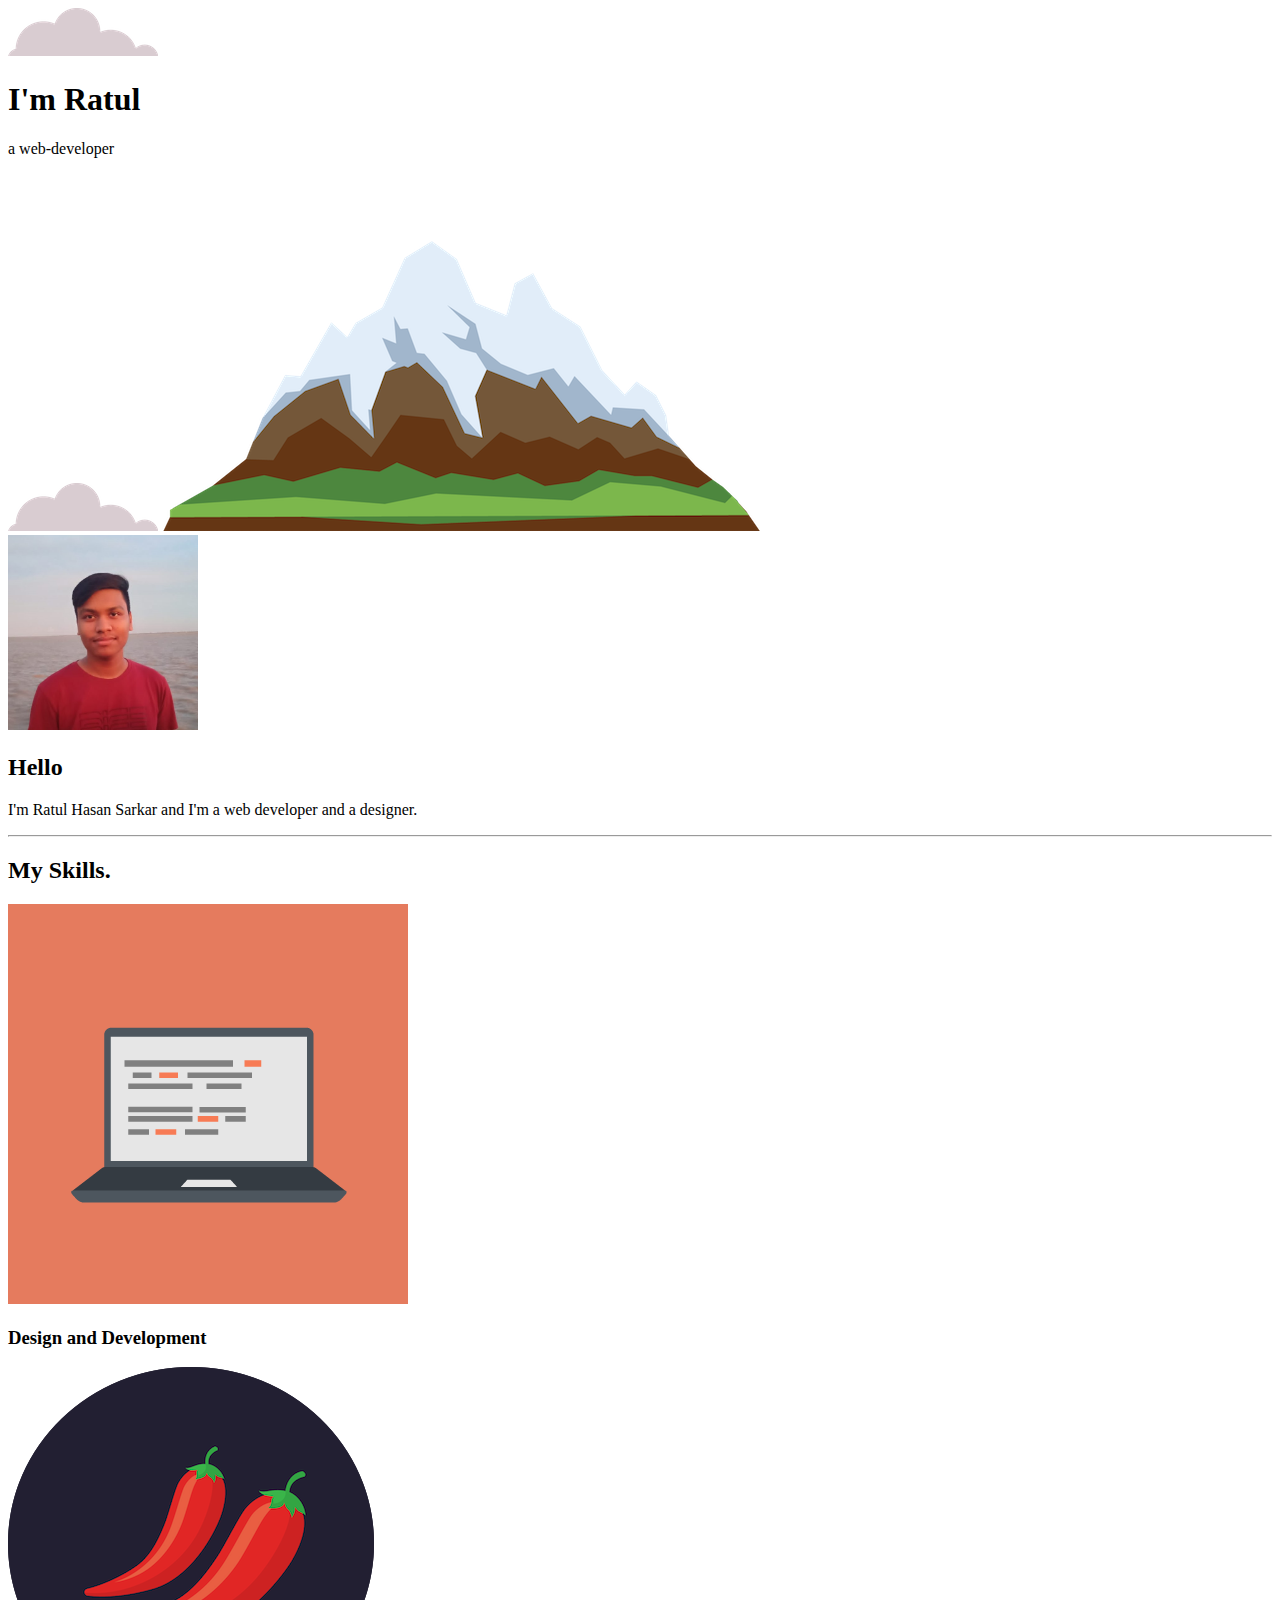
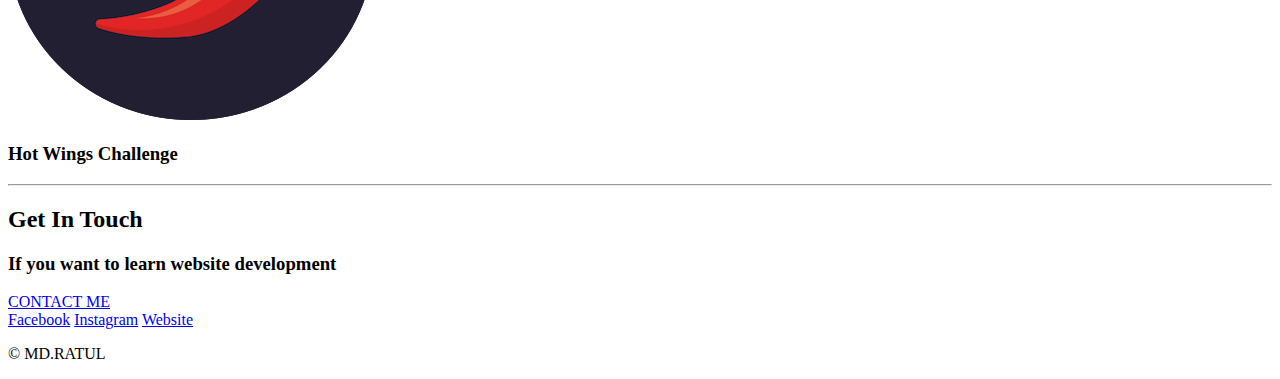
==== index.html @ b2516e1d "Update index.html" ====
<!DOCTYPE html>
<html lang="en" dir="ltr">

<head>
  <meta charset="utf-8">
  <title>Ratul Hasan-a web designer</title>
  <link rel="stylesheet" href="css/styles1.css">
  <link rel="icon" href="favicon.ico">
  <link rel="preconnect" href="https://fonts.googleapis.com">
  <link rel="preconnect" href="https://fonts.gstatic.com" crossorigin>
  <link href="https://fonts.googleapis.com/css2?family=Allura&family=Montserrat:wght@900&display=swap" rel="stylesheet">
</head>

<body>
  <div class="top-container">
    <img class="top-cloud" src="cloud.png" alt="cloud-img">
    <h1>I'm Ratul</h1>
    <p>a web-developer</p>
    <img class="bottom-cloud" src="cloud.png" alt="cloud-img">
    <img class="mountain-img"src="mountain.png" alt="mountain-img">
  </div>
  <div class="middle-container">
    <div class="profile">
      <img src="IMG-20220713-WA0007.jpg" alt=""width="15%">
      <h2>Hello</h2>
      <p>I'm Ratul Hasan Sarkar and I'm a web developer and a designer.</p>
    </div>
    <hr>
    <div class="skills">
      <h2>My Skills.</h2>
      <div class="skill-row">
        <img class="" src="computer.png" alt="">
        <h3>Design and Development</h3>
      </div>
      <div class="skill-row">
        <img class="" src="chillies.png" alt="">
        <h3>Hot Wings Challenge</h3>
      </div>
    </div>
    <hr>
    <div class="contact-me">
      <h2>Get In Touch</h2>
      <h3>If you want to learn website development</h3>
      <a class="btn" href="mailto:ratulhasansarkar@gmail.com">CONTACT ME</a>
    </div>
  </div>


  <div class="bottom-container">
    <a class="footer-link" href="https://www.facebook.com/DarkPhoenix10">Facebook</a>
    <a class="footer-link" href="https://www.instagram.com/ratulhasansarkar/">Instagram</a>
    <a class="footer-link" href="https://ratul2031.github.io/CV/">Website</a>
    <p>© MD.RATUL</p>
  </div>

</body>

</html>
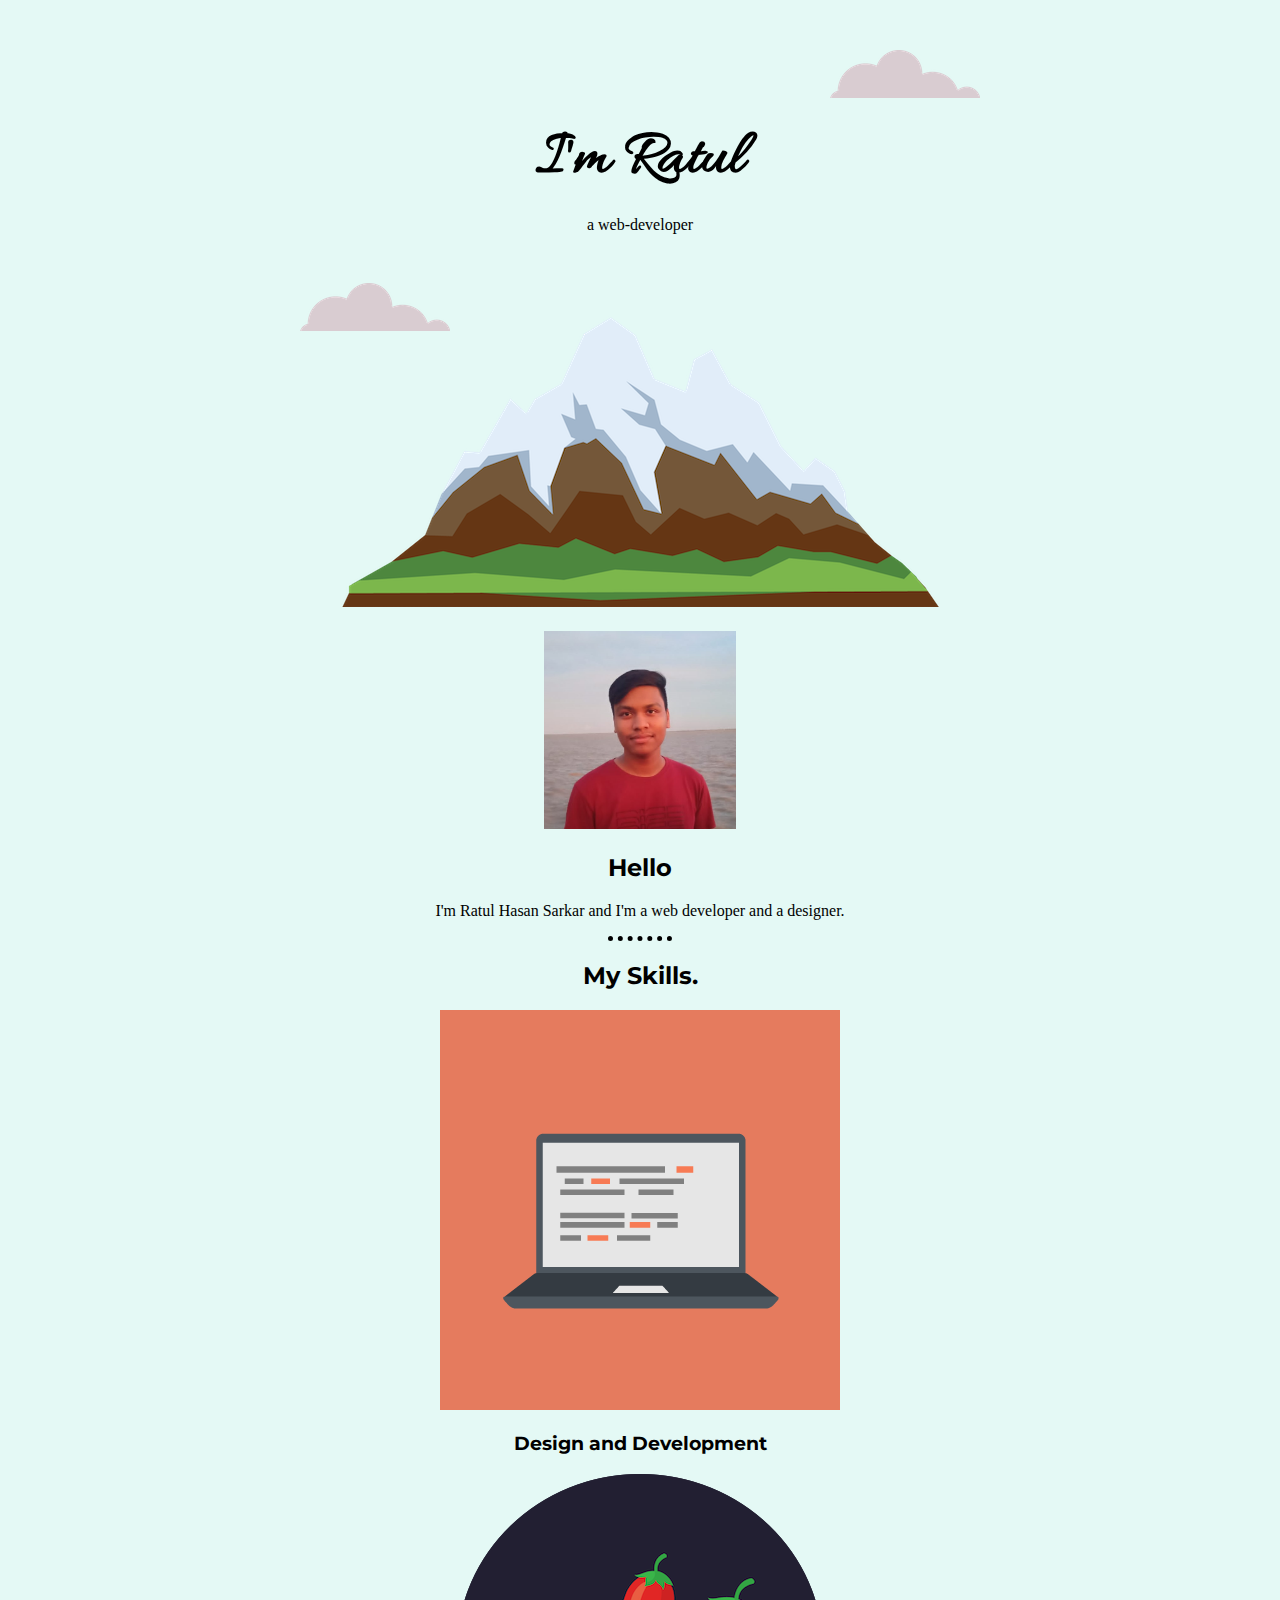
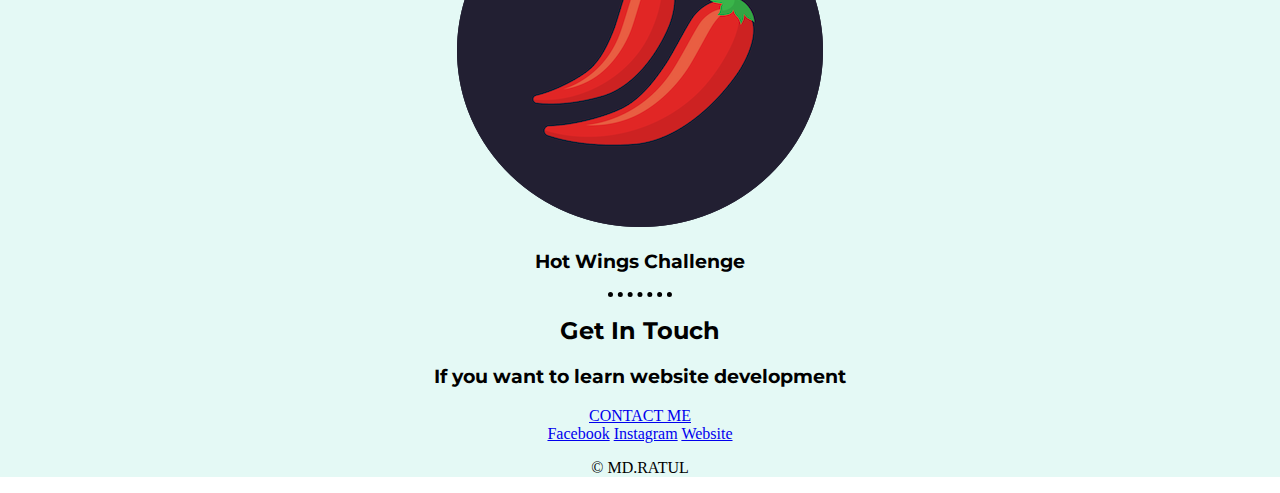
==== commit 6c5841d1: "Update index.html" ====
--- a/index.html
+++ b/index.html
@@ -4,7 +4,7 @@
 <head>
   <meta charset="utf-8">
   <title>Ratul Hasan-a web designer</title>
-  <link rel="stylesheet" href="css/styles1.css">
+  <link rel="stylesheet" href="styles1.css">
   <link rel="icon" href="favicon.ico">
   <link rel="preconnect" href="https://fonts.googleapis.com">
   <link rel="preconnect" href="https://fonts.gstatic.com" crossorigin>
--- a/styles1.css
+++ b/styles1.css
@@ -0,0 +1,45 @@
+body{
+  margin: 0;
+  text-align: center;
+}
+h1{
+  width: 10%;
+  margin: 0 auto;
+  font-family: 'Allura', cursive;
+  font-size: 4rem;
+  display: inline-block;
+  width: 50%;
+}
+h2,h3{
+  font-family: 'Montserrat', sans-serif;
+}
+div{
+  background-color: #E4F9F5;
+}
+.bottom-cloud{
+  position: absolute;
+  left: 300px;
+  bottom: 300px;
+}
+.top-cloud{
+  position: absolute;
+  right: 300px;
+  top: 50px;
+}
+.top-container{
+  position: relative;
+  padding-top: 120px;
+}
+.mountain-img{
+  padding-bottom: 20px;
+}
+p{
+  font-weight: normal;
+}
+hr{
+  width: 5%;
+  border-style: none;
+  border-top-style: dotted;
+  border-color: black;
+  border-width: 5px;
+}
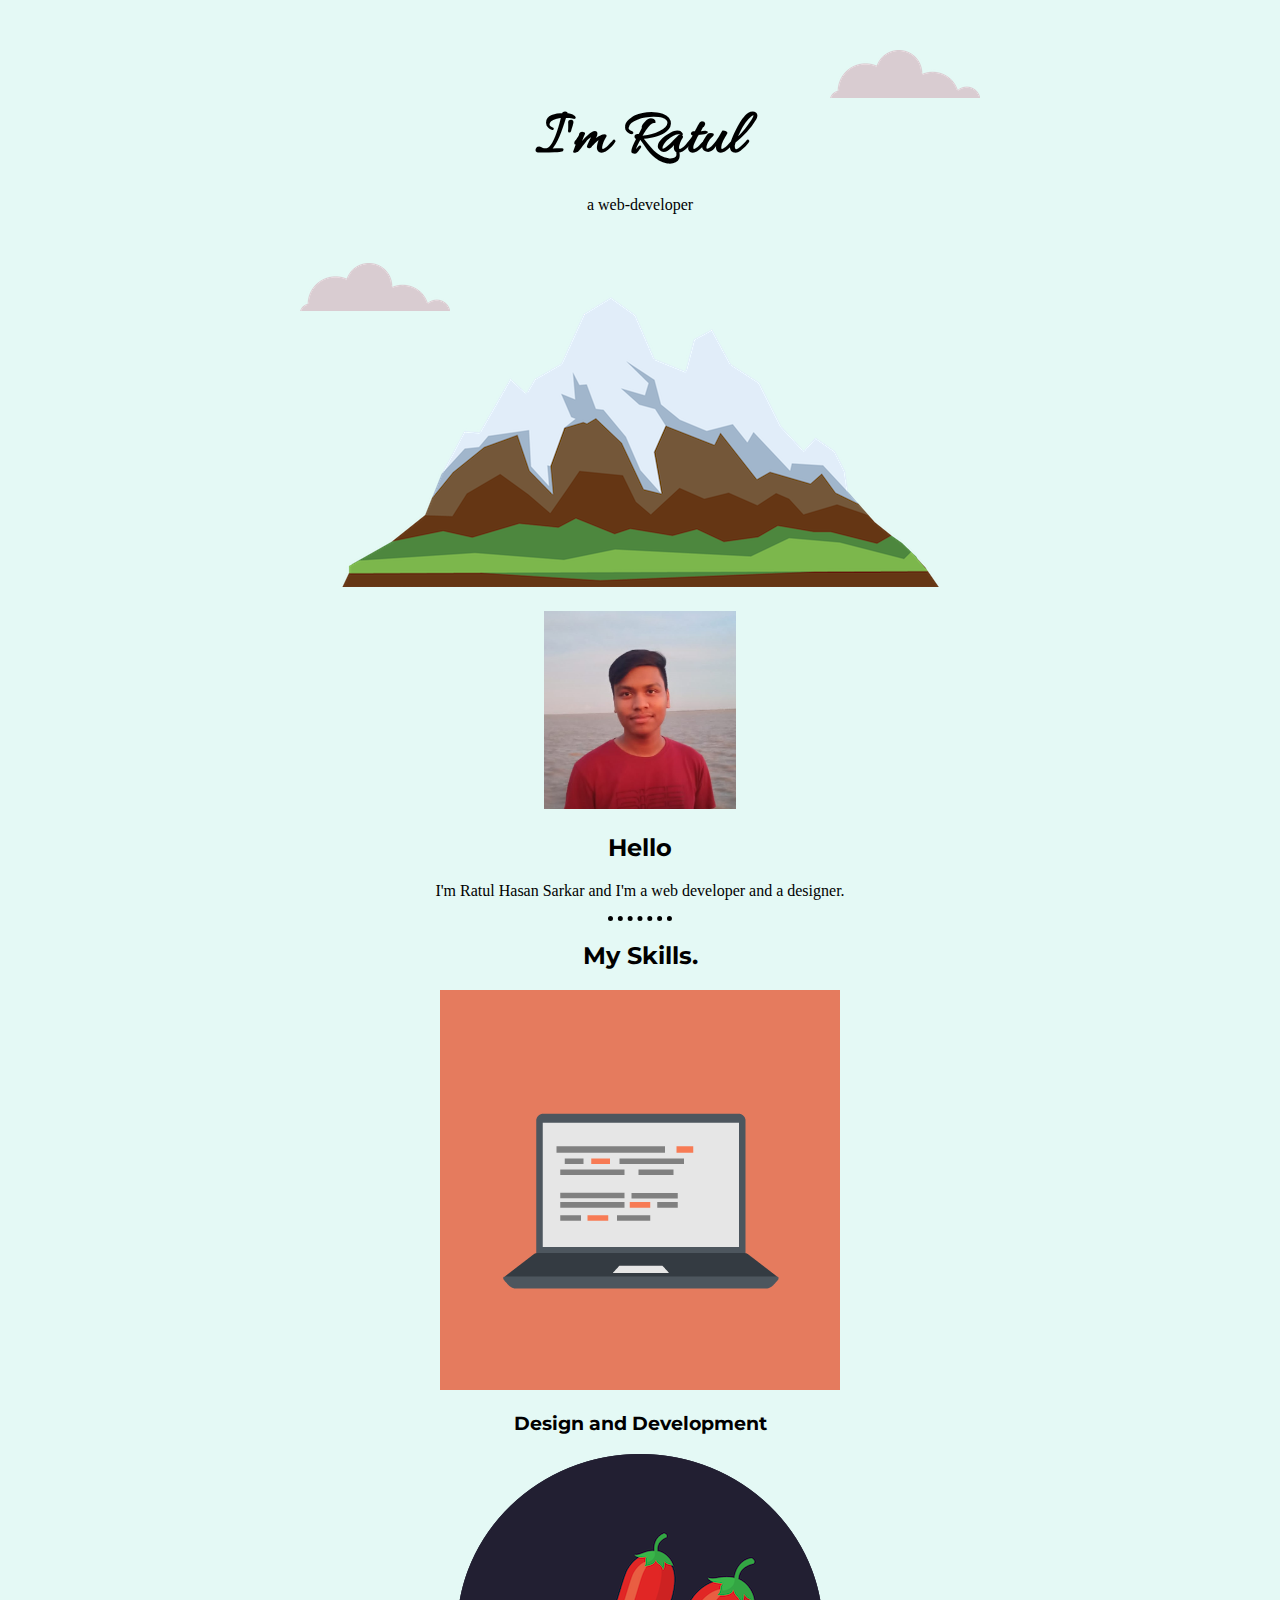
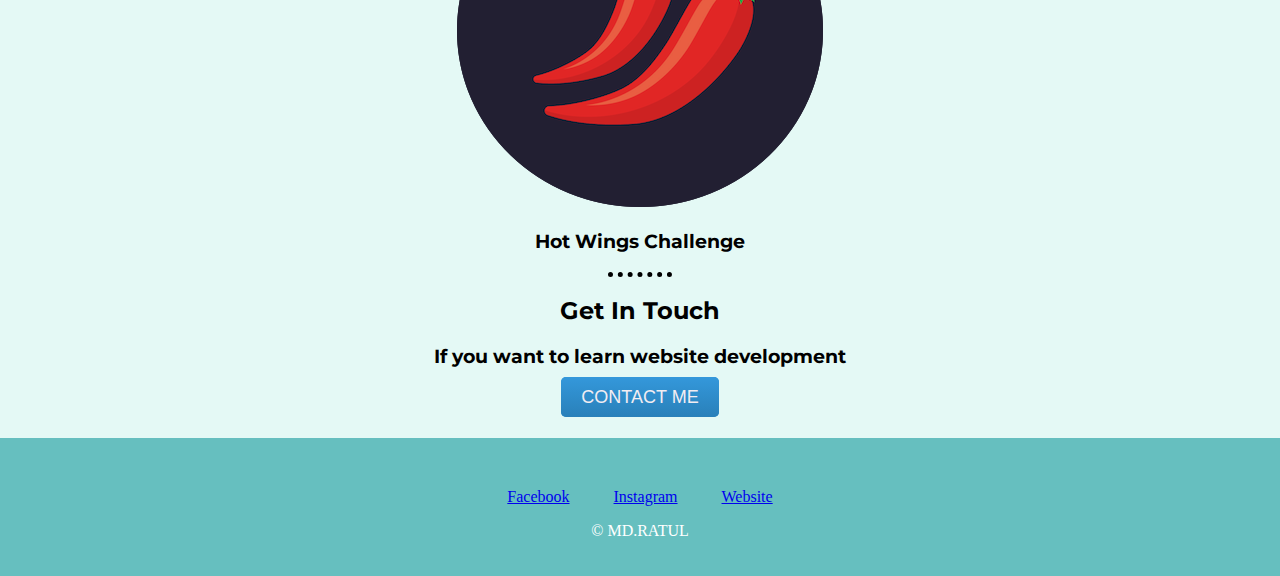
==== commit ab936c8d: "Update index.html" ====
--- a/index.html
+++ b/index.html
@@ -50,7 +50,7 @@
     <a class="footer-link" href="https://www.facebook.com/DarkPhoenix10">Facebook</a>
     <a class="footer-link" href="https://www.instagram.com/ratulhasansarkar/">Instagram</a>
     <a class="footer-link" href="https://ratul2031.github.io/CV/">Website</a>
-    <p>© MD.RATUL</p>
+    <p class="copyright">© MD.RATUL</p>
   </div>
 
 </body>
--- a/styles1.css
+++ b/styles1.css
@@ -28,7 +28,7 @@
 }
 .top-container{
   position: relative;
-  padding-top: 120px;
+  padding-top: 100px;
 }
 .mountain-img{
   padding-bottom: 20px;
@@ -43,3 +43,45 @@
   border-color: black;
   border-width: 5px;
 }
+.btn {
+  background: #3498db;
+  background-image: -webkit-linear-gradient(top, #3498db, #2980b9);
+  background-image: -moz-linear-gradient(top, #3498db, #2980b9);
+  background-image: -ms-linear-gradient(top, #3498db, #2980b9);
+  background-image: -o-linear-gradient(top, #3498db, #2980b9);
+  background-image: linear-gradient(to bottom, #3498db, #2980b9);
+  -webkit-border-radius: 5;
+  -moz-border-radius: 5;
+  border-radius: 5px;
+  font-family: Arial;
+  color: #f2edf2;
+  font-size: 18px;
+  padding: 10px 20px 10px 20px;
+  text-decoration: none;
+}
+
+.btn:hover {
+  background: #053857;
+  background-image: -webkit-linear-gradient(top, #053857, #11f0f0);
+  background-image: -moz-linear-gradient(top, #053857, #11f0f0);
+  background-image: -ms-linear-gradient(top, #053857, #11f0f0);
+  background-image: -o-linear-gradient(top, #053857, #11f0f0);
+  background-image: linear-gradient(to bottom, #053857, #11f0f0);
+  text-decoration: none;
+}
+.bottom-container{
+  padding:50px 0 20px;
+  background-color: #66BFBF;
+}
+.footer-link{
+  margin: 10px 20px
+}
+.footer-link:hover{
+  color: white;
+}
+.copyright{
+  color: white;
+}
+.middle-container{
+  padding-bottom: 30px;
+}
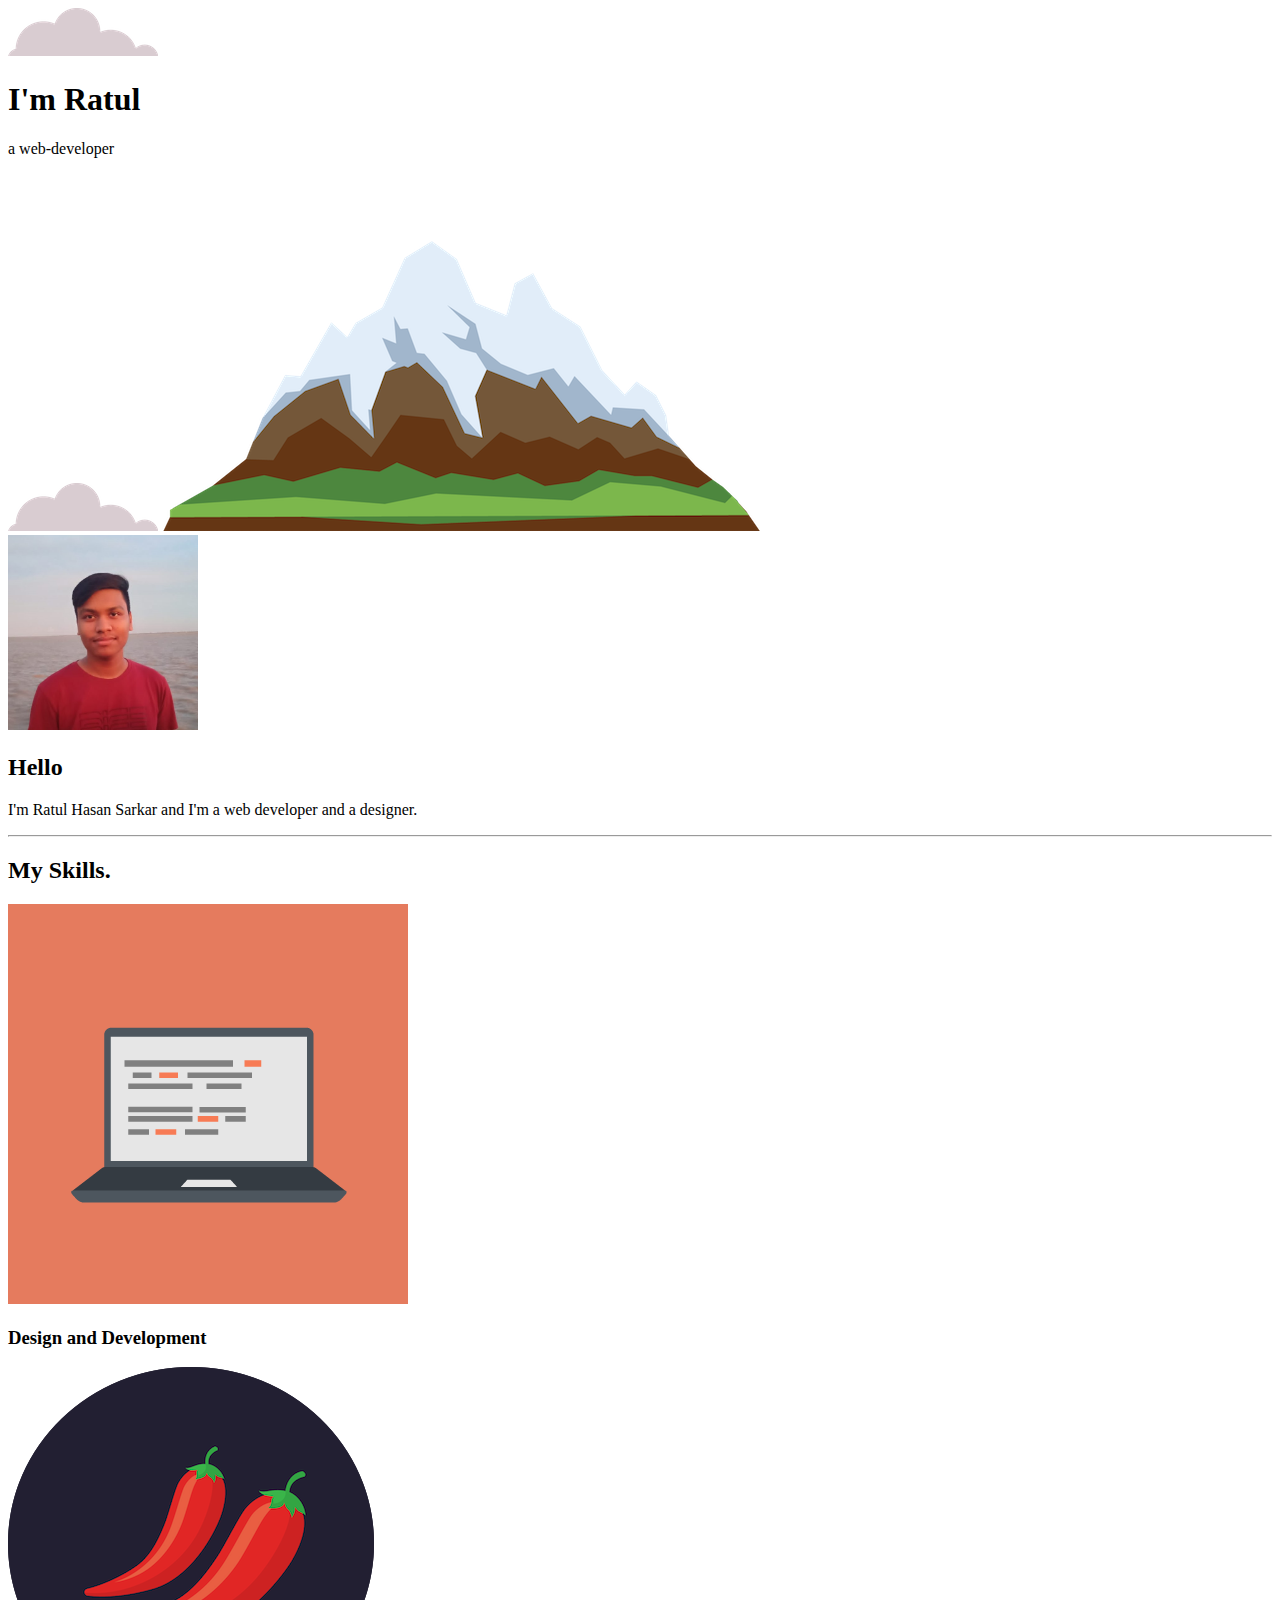
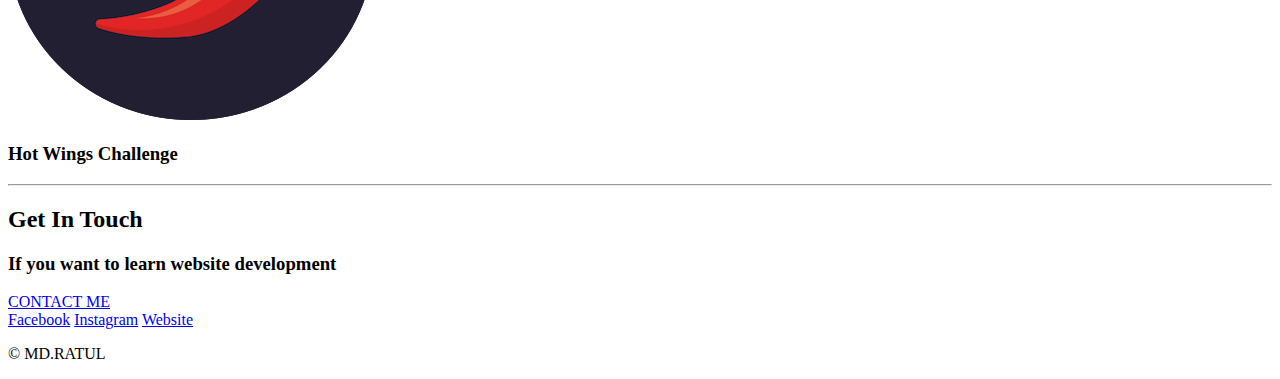
==== commit d3dc8bf6: "Update and rename css-my site.html to index.html" ====
--- a/index.html
+++ b/index.html
@@ -4,7 +4,7 @@
 <head>
   <meta charset="utf-8">
   <title>Ratul Hasan-a web designer</title>
-  <link rel="stylesheet" href="styles1.css">
+  <link rel="stylesheet" href="css/styles1.css">
   <link rel="icon" href="favicon.ico">
   <link rel="preconnect" href="https://fonts.googleapis.com">
   <link rel="preconnect" href="https://fonts.gstatic.com" crossorigin>
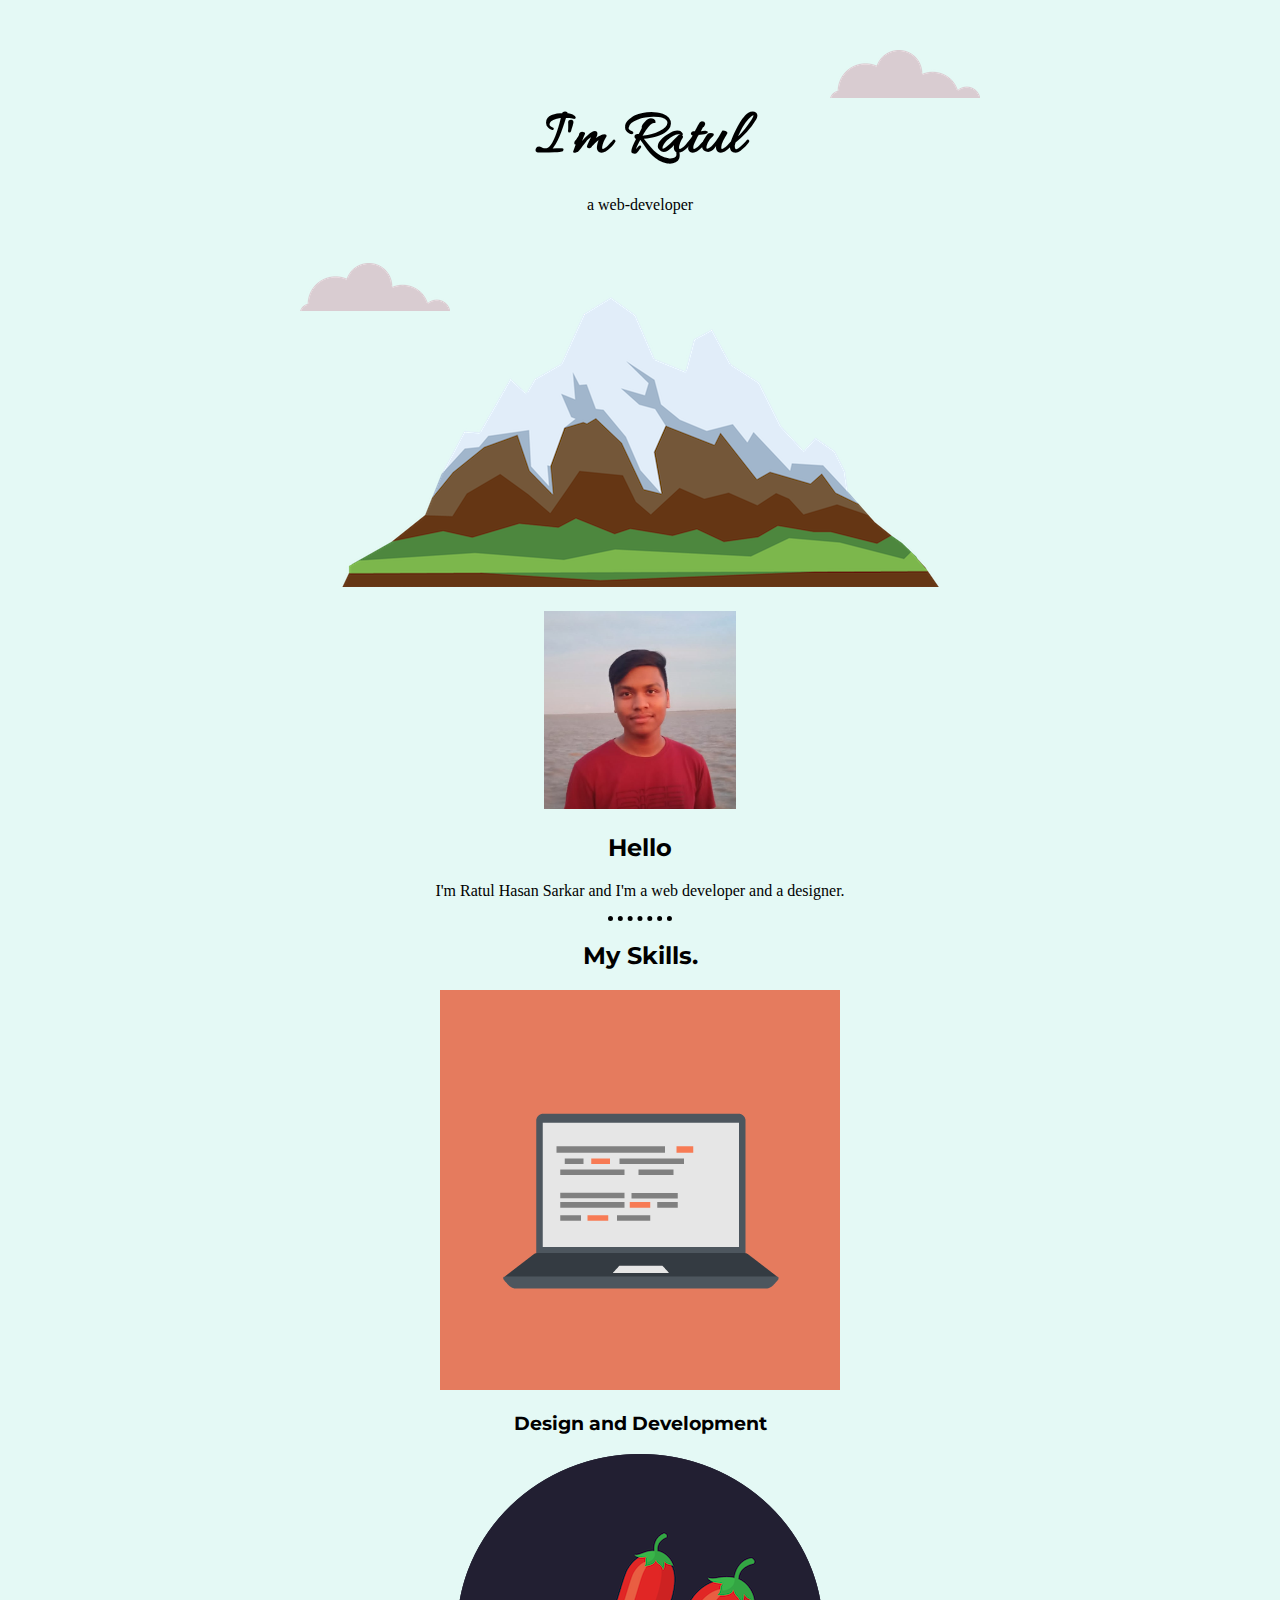
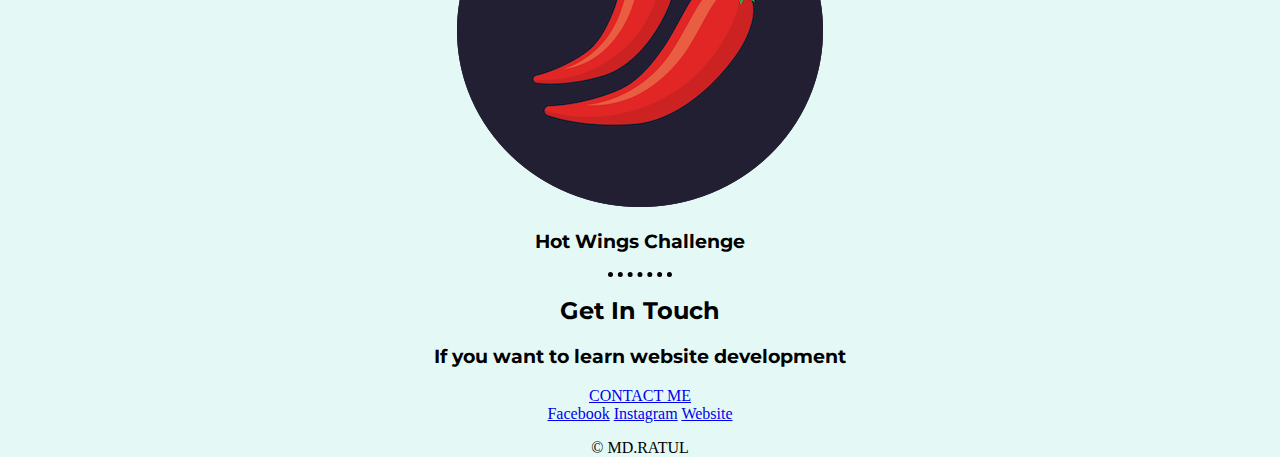
==== commit 25414adb: "Update index.html" ====
--- a/index.html
+++ b/index.html
@@ -4,7 +4,7 @@
 <head>
   <meta charset="utf-8">
   <title>Ratul Hasan-a web designer</title>
-  <link rel="stylesheet" href="css/styles1.css">
+  <link rel="stylesheet" href="styles1.css">
   <link rel="icon" href="favicon.ico">
   <link rel="preconnect" href="https://fonts.googleapis.com">
   <link rel="preconnect" href="https://fonts.gstatic.com" crossorigin>
--- a/styles1.css
+++ b/styles1.css
@@ -0,0 +1,87 @@
+body{
+  margin: 0;
+  text-align: center;
+}
+h1{
+  width: 10%;
+  margin: 0 auto;
+  font-family: 'Allura', cursive;
+  font-size: 4rem;
+  display: inline-block;
+  width: 50%;
+}
+h2,h3{
+  font-family: 'Montserrat', sans-serif;
+}
+div{
+  background-color: #E4F9F5;
+}
+.bottom-cloud{
+  position: absolute;
+  left: 300px;
+  bottom: 300px;
+}
+.top-cloud{
+  position: absolute;
+  right: 300px;
+  top: 50px;
+}
+.top-container{
+  position: relative;
+  padding-top: 100px;
+}
+.mountain-img{
+  padding-bottom: 20px;
+}
+p{
+  font-weight: normal;
+}
+hr{
+  width: 5%;
+  border-style: none;
+  border-top-style: dotted;
+  border-color: black;
+  border-width: 5px;
+}
+btn {
+  background: #3498db;
+  background-image: -webkit-linear-gradient(top, #3498db, #2980b9);
+  background-image: -moz-linear-gradient(top, #3498db, #2980b9);
+  background-image: -ms-linear-gradient(top, #3498db, #2980b9);
+  background-image: -o-linear-gradient(top, #3498db, #2980b9);
+  background-image: linear-gradient(to bottom, #3498db, #2980b9);
+  -webkit-border-radius: 5;
+  -moz-border-radius: 5;
+  border-radius: 5px;
+  font-family: Arial;
+  color: #f2edf2;
+  font-size: 18px;
+  padding: 10px 20px 10px 20px;
+  text-decoration: none;
+}
+
+btn:hover {
+  background: #053857;
+  background-image: -webkit-linear-gradient(top, #053857, #11f0f0);
+  background-image: -moz-linear-gradient(top, #053857, #11f0f0);
+  background-image: -ms-linear-gradient(top, #053857, #11f0f0);
+  background-image: -o-linear-gradient(top, #053857, #11f0f0);
+  background-image: linear-gradient(to bottom, #053857, #11f0f0);
+  text-decoration: none;
+}
+bottom-container{
+  padding:50px 0 20px;
+  background-color: #66BFBF;
+}
+footer-link{
+  margin: 10px 20px
+}
+footer-link:hover{
+  color: white;
+}
+copyright{
+  color: white;
+}
+middle-container{
+  padding-bottom: 30px;
+}
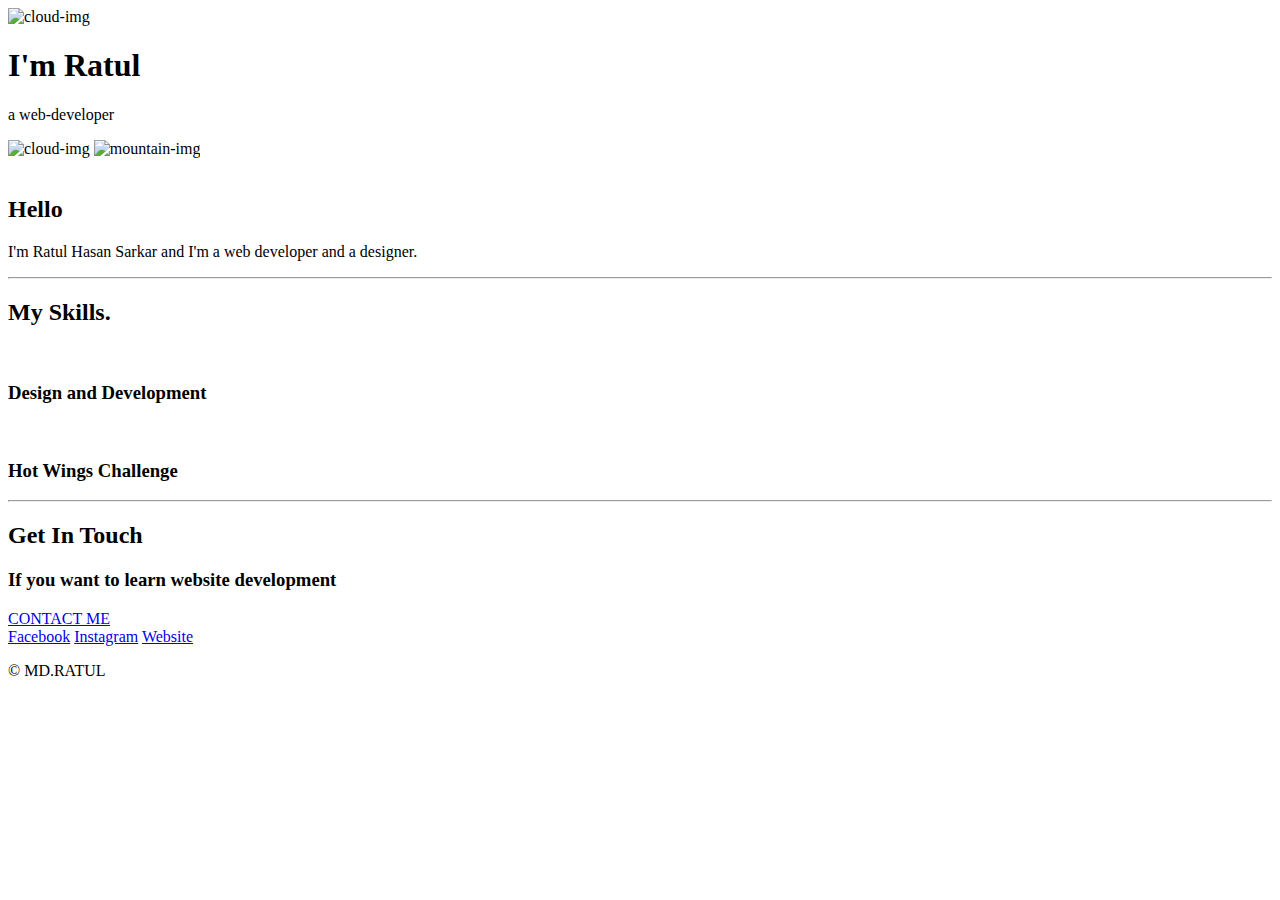
==== commit 02c341c6: "Rename css-my site.html to index.html" ====
--- a/index.html
+++ b/index.html
@@ -4,7 +4,7 @@
 <head>
   <meta charset="utf-8">
   <title>Ratul Hasan-a web designer</title>
-  <link rel="stylesheet" href="styles1.css">
+  <link rel="stylesheet" href="css/styles1.css">
   <link rel="icon" href="favicon.ico">
   <link rel="preconnect" href="https://fonts.googleapis.com">
   <link rel="preconnect" href="https://fonts.gstatic.com" crossorigin>
@@ -13,15 +13,15 @@
 
 <body>
   <div class="top-container">
-    <img class="top-cloud" src="cloud.png" alt="cloud-img">
+    <img class="top-cloud" src="F:\WEB DEVELOP PRACTICE\CSS - My Site Images\cloud.png" alt="cloud-img">
     <h1>I'm Ratul</h1>
     <p>a web-developer</p>
-    <img class="bottom-cloud" src="cloud.png" alt="cloud-img">
-    <img class="mountain-img"src="mountain.png" alt="mountain-img">
+    <img class="bottom-cloud" src="F:\WEB DEVELOP PRACTICE\CSS - My Site Images\cloud.png" alt="cloud-img">
+    <img class="mountain-img"src="F:\WEB DEVELOP PRACTICE\CSS - My Site Images\mountain.png" alt="mountain-img">
   </div>
   <div class="middle-container">
     <div class="profile">
-      <img src="IMG-20220713-WA0007.jpg" alt=""width="15%">
+      <img src="F:\WEB DEVELOP PRACTICE\IMG-20220713-WA0007.jpg" alt=""width="15%">
       <h2>Hello</h2>
       <p>I'm Ratul Hasan Sarkar and I'm a web developer and a designer.</p>
     </div>
@@ -29,11 +29,11 @@
     <div class="skills">
       <h2>My Skills.</h2>
       <div class="skill-row">
-        <img class="" src="computer.png" alt="">
+        <img class="" src="F:\WEB DEVELOP PRACTICE\CSS - My Site Images\computer.png" alt="">
         <h3>Design and Development</h3>
       </div>
       <div class="skill-row">
-        <img class="" src="chillies.png" alt="">
+        <img class="" src="F:\WEB DEVELOP PRACTICE\CSS - My Site Images\chillies.png" alt="">
         <h3>Hot Wings Challenge</h3>
       </div>
     </div>
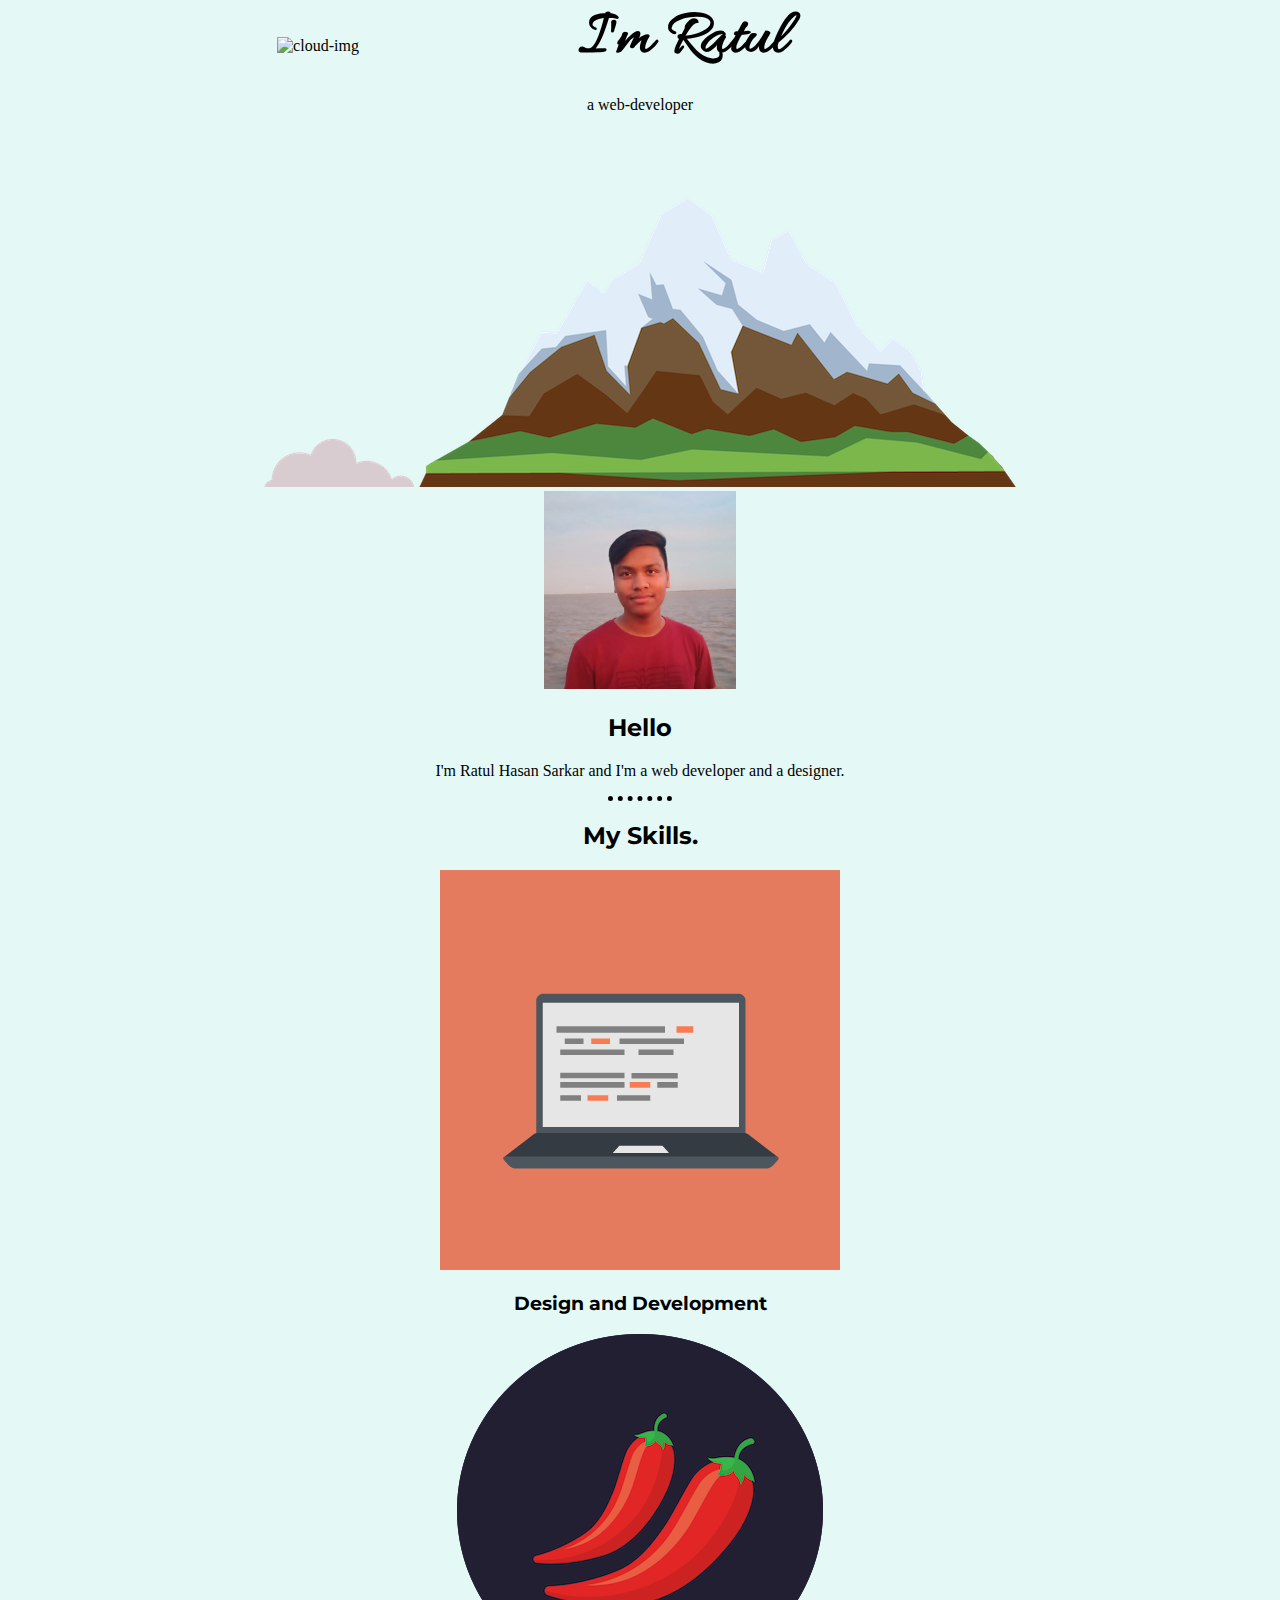
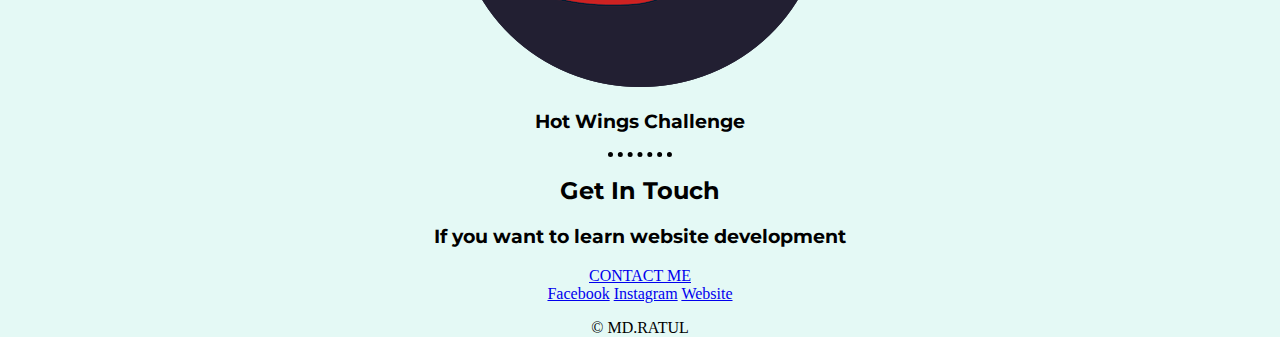
==== commit f7be4f77: "Update index.html" ====
--- a/index.html
+++ b/index.html
@@ -4,7 +4,7 @@
 <head>
   <meta charset="utf-8">
   <title>Ratul Hasan-a web designer</title>
-  <link rel="stylesheet" href="css/styles1.css">
+  <link rel="stylesheet" href="styles1.css">
   <link rel="icon" href="favicon.ico">
   <link rel="preconnect" href="https://fonts.googleapis.com">
   <link rel="preconnect" href="https://fonts.gstatic.com" crossorigin>
@@ -16,12 +16,12 @@
     <img class="top-cloud" src="F:\WEB DEVELOP PRACTICE\CSS - My Site Images\cloud.png" alt="cloud-img">
     <h1>I'm Ratul</h1>
     <p>a web-developer</p>
-    <img class="bottom-cloud" src="F:\WEB DEVELOP PRACTICE\CSS - My Site Images\cloud.png" alt="cloud-img">
-    <img class="mountain-img"src="F:\WEB DEVELOP PRACTICE\CSS - My Site Images\mountain.png" alt="mountain-img">
+    <img class="bottom-cloud" src="cloud.png" alt="cloud-img">
+    <img class="mountain-img"src="mountain.png" alt="mountain-img">
   </div>
   <div class="middle-container">
     <div class="profile">
-      <img src="F:\WEB DEVELOP PRACTICE\IMG-20220713-WA0007.jpg" alt=""width="15%">
+      <img src="IMG-20220713-WA0007.jpg" alt=""width="15%">
       <h2>Hello</h2>
       <p>I'm Ratul Hasan Sarkar and I'm a web developer and a designer.</p>
     </div>
@@ -29,11 +29,11 @@
     <div class="skills">
       <h2>My Skills.</h2>
       <div class="skill-row">
-        <img class="" src="F:\WEB DEVELOP PRACTICE\CSS - My Site Images\computer.png" alt="">
+        <img class="" src="computer.png" alt="">
         <h3>Design and Development</h3>
       </div>
       <div class="skill-row">
-        <img class="" src="F:\WEB DEVELOP PRACTICE\CSS - My Site Images\chillies.png" alt="">
+        <img class="" src="chillies.png" alt="">
         <h3>Hot Wings Challenge</h3>
       </div>
     </div>
--- a/styles1.css
+++ b/styles1.css
@@ -0,0 +1,87 @@
+body{
+  margin: 0;
+  text-align: center;
+}
+h1{
+  width: 10%;
+  margin: 0 auto;
+  font-family: 'Allura', cursive;
+  font-size: 4rem;
+  display: inline-block;
+  width: 50%;
+}
+h2,h3{
+  font-family: 'Montserrat', sans-serif;
+}
+div{
+  background-color: #E4F9F5;
+}
+bottom-cloud{
+  position: absolute;
+  left: 300px;
+  bottom: 300px;
+}
+top-cloud{
+  position: absolute;
+  right: 300px;
+  top: 50px;
+}
+top-container{
+  position: relative;
+  padding-top: 100px;
+}
+mountain-img{
+  padding-bottom: 20px;
+}
+p{
+  font-weight: normal;
+}
+hr{
+  width: 5%;
+  border-style: none;
+  border-top-style: dotted;
+  border-color: black;
+  border-width: 5px;
+}
+btn {
+  background: #3498db;
+  background-image: -webkit-linear-gradient(top, #3498db, #2980b9);
+  background-image: -moz-linear-gradient(top, #3498db, #2980b9);
+  background-image: -ms-linear-gradient(top, #3498db, #2980b9);
+  background-image: -o-linear-gradient(top, #3498db, #2980b9);
+  background-image: linear-gradient(to bottom, #3498db, #2980b9);
+  -webkit-border-radius: 5;
+  -moz-border-radius: 5;
+  border-radius: 5px;
+  font-family: Arial;
+  color: #f2edf2;
+  font-size: 18px;
+  padding: 10px 20px 10px 20px;
+  text-decoration: none;
+}
+
+btn:hover {
+  background: #053857;
+  background-image: -webkit-linear-gradient(top, #053857, #11f0f0);
+  background-image: -moz-linear-gradient(top, #053857, #11f0f0);
+  background-image: -ms-linear-gradient(top, #053857, #11f0f0);
+  background-image: -o-linear-gradient(top, #053857, #11f0f0);
+  background-image: linear-gradient(to bottom, #053857, #11f0f0);
+  text-decoration: none;
+}
+bottom-container{
+  padding:50px 0 20px;
+  background-color: #66BFBF;
+}
+footer-link{
+  margin: 10px 20px
+}
+footer-link:hover{
+  color: white;
+}
+copyright{
+  color: white;
+}
+middle-container{
+  padding-bottom: 30px;
+}
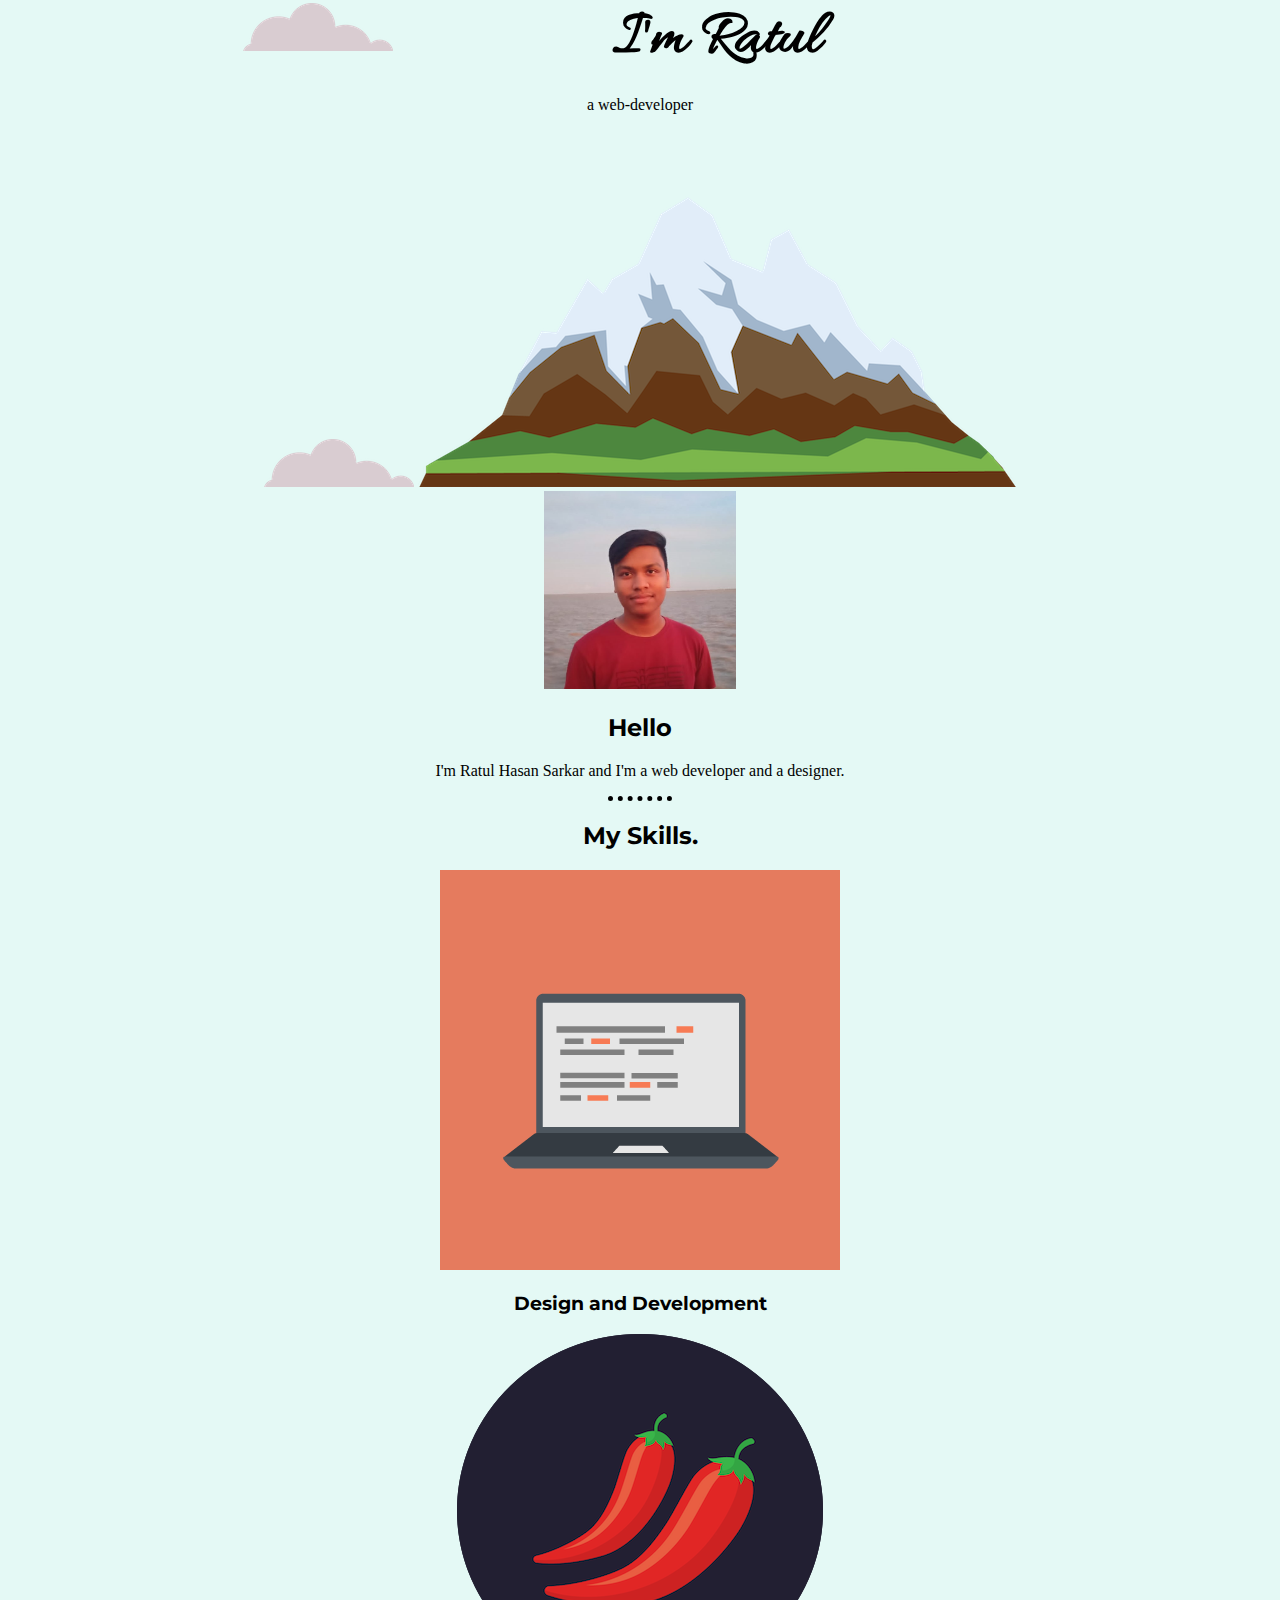
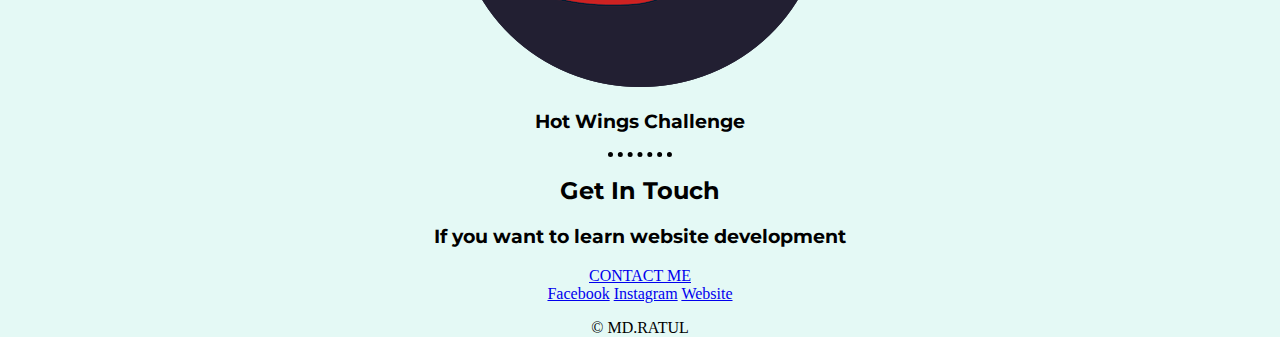
==== commit 2d47fd9f: "Update index.html" ====
--- a/index.html
+++ b/index.html
@@ -13,7 +13,7 @@
 
 <body>
   <div class="top-container">
-    <img class="top-cloud" src="F:\WEB DEVELOP PRACTICE\CSS - My Site Images\cloud.png" alt="cloud-img">
+    <img class="top-cloud" src="cloud.png" alt="cloud-img">
     <h1>I'm Ratul</h1>
     <p>a web-developer</p>
     <img class="bottom-cloud" src="cloud.png" alt="cloud-img">
